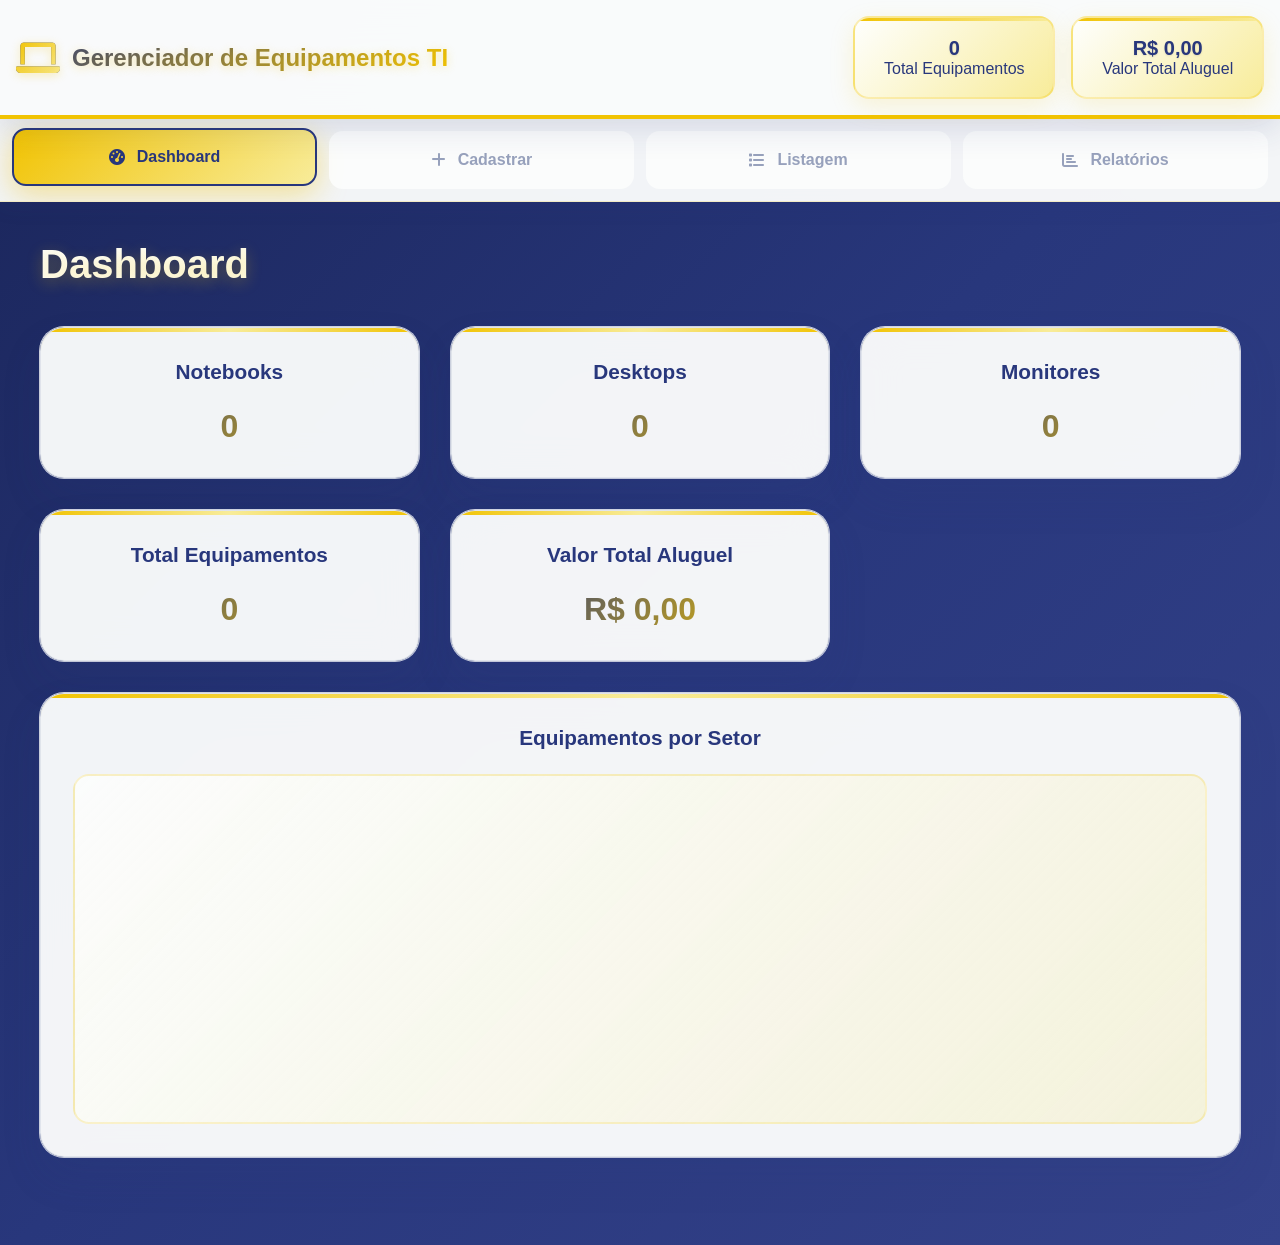
==== index.html @ 9efd0fb3 "Publicação original do projeto quase completo" ====
<!doctype html>
<html lang="pt-BR">
  <head>
    <meta charset="UTF-8" />
    <meta name="viewport" content="width=device-width, initial-scale=1.0" />
    <title>Sistema de Gerenciamento de Equipamentos TI</title>
    <link rel="stylesheet" href="./css/index.css" />
    <link
      href="https://cdnjs.cloudflare.com/ajax/libs/font-awesome/6.0.0/css/all.min.css"
      rel="stylesheet"
    />
  </head>
  <body>


<div id="app" style="display: none;">

</div>
    <div class="container">
      <!-- Header -->
      <header class="header">
        <div class="header-content">
          <h1><i class="fas fa-laptop"></i> Gerenciador de Equipamentos TI</h1>
          <div class="header-stats">
            <div class="stat-card">
              <span class="stat-number" id="totalEquipments">0</span>
              <span>Total Equipamentos</span>
            </div>
            <div class="stat-card">
              <span class="stat-number" id="totalValue">R$ 0,00</span>
              <span>Valor Total Aluguel</span>
            </div>
          </div>
        </div>
      </header>

      <!-- Navigation -->
      <nav class="nav">
        <button class="nav-btn active" data-page="dashboard">
          <i class="fas fa-tachometer-alt"></i> Dashboard
        </button>
        <button class="nav-btn" data-page="cadastro">
          <i class="fas fa-plus"></i> Cadastrar
        </button>
        <button class="nav-btn" data-page="listagem">
          <i class="fas fa-list"></i> Listagem
        </button>
        <button class="nav-btn" data-page="relatorios">
          <i class="fas fa-chart-bar"></i> Relatórios
        </button>
      </nav>

      <!-- Main Content -->
      <main class="main-content">
        <!-- Dashboard -->
        <section id="dashboard" class="page active">
          <h2>Dashboard</h2>
          <div class="dashboard-grid">
            <div class="card">
              <h3>Notebooks</h3>
              <div class="stat-large" id="dashNotebooks">0</div>
            </div>
            <div class="card">
              <h3>Desktops</h3>
              <div class="stat-large" id="dashDesktops">0</div>
            </div>
            <div class="card">
              <h3>Monitores</h3>
              <div class="stat-large" id="dashMonitors">0</div>
            </div>
            <div class="card">
              <h3>Total Equipamentos</h3>
              <div class="stat-large" id="dashTotalEquipments">0</div>
            </div>
            <div class="card">
              <h3>Valor Total Aluguel</h3>
              <div class="stat-large" id="dashTotalValue">R$ 0,00</div>
            </div>

            <div class="card full-width">
              <h3>Equipamentos por Setor</h3>
              <div id="setorChart" class="chart-container"></div>
            </div>
          </div>
        </section>

        <!-- Cadastro -->
        <section id="cadastro" class="page">
          <h2>Cadastro de Equipamento</h2>
          <form id="equipamentoForm" class="form-container">
            <div class="form-grid">
              <div class="form-group">
                <label for="tag">* Tag (ID único)</label>
                <input type="number" id="tag" required maxlength="6" />
                <span class="error-message" id="tagError"></span>
              </div>
              <div class="form-group">
                <label for="tipo">* Tipo</label>
                <select id="tipo" required>
                  <option value="" disabled selected>Selecione...</option>
                  <option value="Notebook">Notebook</option>
                  <option value="Desktop">Desktop</option>
                  <option value="Monitor">Monitor</option>
                </select>
              </div>
              <div class="form-group">
                <label for="geracao">Geração</label>
                <input type="number" id="geracao" maxlength="2" />
              </div>
              <div class="form-group">
                <label for="dataChegada">* Data de Chegada</label>
                <input type="date" id="dataChegada" required />
              </div>
              <div class="form-group">
                <label for="dataSaida">Data de Saída</label>
                <input type="date" id="dataSaida" />
              </div>
              <div class="form-group">
                <label for="modelo">Modelo</label>
                <input type="text" id="modelo" maxlength="100" />
              </div>
              <div class="form-group">
                <label for="sn">Número de Série (S/N)</label>
                <input type="text" id="sn" maxlength="50" />
              </div>
              <div class="form-group">
                <label for="setor">* Setor</label>
                <select id="setor" required>
                  <option value="" disabled selected>Selecione...</option>
                  <option value="Brava">Brava</option>
                  <option value="Comercial">Comercial</option>
                  <option value="CRF">CRF</option>
                  <option value="Davita">Davita</option>
                  <option value="Diretoria">Diretoria</option>
                  <option value="Financeiro">Financeiro</option>
                  <option value="Newe Seguros">Newe Seguros</option>
                  <option value="Planejamento">Planejamento</option>
                  <option value="RH">RH</option>
                  <option value="TI">TI</option>
                </select>
              </div>
              <div class="form-group">
                <label for="usuario">Nome do Usuário</label>
                <input type="text" id="usuario" maxlength="100" />
              </div>
              <div class="form-group">
                <label for="valorAluguel">Valor Aluguel Mensal (R$)</label>
                <input type="number" id="valorAluguel" step="0.01" min="0" />
              </div>
              <div class="form-group">
                <label class="checkbox-label">
                  <input type="checkbox" id="ativo" checked />
                  Equipamento Ativo
                </label>
              </div>
            </div>
            <div class="form-actions">
              <button type="button" class="btn btn-primary" id="openImportModal">
                <i class="fas fa-file-import"></i> Importar em Massa
              <button type="submit" class="btn btn-primary">
                <i class="fas fa-save"></i> Salvar Equipamento
              </button>
              <button type="reset" class="btn btn-secondary">
                <i class="fas fa-undo"></i> Limpar
              </button>
            </div>

</button>
            
          </form>
        </section>

        <!-- Listagem -->
        <section id="listagem" class="page">
          <h2>Listagem de Equipamentos</h2>
          <div class="filters">
            <input type="text" id="searchTag" placeholder="Buscar por Tag..." />
            <input
              type="text"
              id="searchUsuario"
              placeholder="Buscar por Usuário..."
            />
            <select id="searchSetor">
              <option value="">Todos os Setores</option>
              <option value="Brava">Brava</option>
              <option value="Comercial">Comercial</option>
              <option value="CRF">CRF</option>
              <option value="Davita">Davita</option>
              <option value="Financeiro">Financeiro</option>
              <option value="Diretoria">Diretoria</option>
              <option value="Newe Seguros">Newe Seguros</option>
              <option value="Planejamento">Planejamento</option>
              <option value="RH">RH</option>
              <option value="TI">TI</option>
            </select>

            <button class="btn btn-secondary" id="clearFilters">
              <i class="fas fa-times"></i> Limpar
            </button>
          </div>
          
          <div
            id="buscandoIndicator"
            style="display: none; font-weight: bold; color: #f1c303"
          >
            🔍 Buscando...
          </div>

          <div class="table-container">
            <table id="equipamentosTable">
              <thead>
                <tr>
                  <th data-sort="tag">Tag <i class="fas fa-sort"></i></th>
                  <th data-sort="tipo">Tipo <i class="fas fa-sort"></i></th>
                  <th data-sort="setor">Setor <i class="fas fa-sort"></i></th>
                  <th data-sort="usuario">
                    Usuário <i class="fas fa-sort"></i>
                  </th>
                  <th data-sort="modelo">Modelo <i class="fas fa-sort"></i></th>
                  <th data-sort="geracao">
                    Geração <i class="fas fa-sort"></i>
                  </th>
                  <th data-sort="ativo">Status <i class="fas fa-sort"></i></th>
                  <th data-sort="valorAluguel">
                    Valor <i class="fas fa-sort"></i>
                  </th>
                  <th>Ações</th>
                </tr>
              </thead>
              <tbody id="tableBody"></tbody>
            </table>
          </div>
        </section>

        <!-- Relatórios -->

        <section id="relatorios" class="page">
          <h2>Relatórios</h2>
          <div class="report-actions">
            <button class="btn btn-primary" id="exportCSV">
              <i class="fas fa-file-csv"></i> Exportar CSV
            </button>
            <button class="btn btn-primary" id="exportJSON">
              <i class="fas fa-file-code"></i> Exportar JSON
            </button>
            <!-- <button class="btn btn-secondary" id="printReport">
              <i class="fas fa-print"></i> Imprimir
            </button> -->
          </div>
          <div id="reportContent">
            <div class="report-grid">
              <div class="report-card">
                <h3>Total Equipamentos</h3>
                <div class="report-value" id="reportTotal">0</div>
              </div>
              <div class="report-card">
                <h3>Valor Total Aluguel</h3>
                <div class="report-value" id="reportTotalValue">R$ 0,00</div>
              </div>
              <div class="report-card">
                <h3>Por Tipo</h3>
                <div id="reportByType"></div>
              </div>
              <div class="report-card full-width">
                <h3>Por Setor</h3>
                <div id="reportBySetor"></div>
              </div>
            </div>
          </div>
        </section>
      </main>
    </div>

    <!-- Modal Histórico -->

    <div id="historicoModal" class="modal">
      <div class="modal-content">
        <div class="modal-header">
          <h3 id="modalTitle">Histórico do Equipamento</h3>
          <button class="close-modal" id="closeHistorico">
            <i class="fas fa-times"></i>
          </button>
        </div>
        <div class="modal-body">
          <div id="historicoContent"></div>
        </div>
      </div>
    </div>

    <!-- Modal Edição -->

    <div id="editModal" class="modal">
      <div class="modal-content">
        <div class="modal-header">
          <h3>Editar Equipamento</h3>
          <button class="close-modal" id="closeEdit">
            <i class="fas fa-times"></i>
          </button>
        </div>
        <div class="modal-body">
          <form id="editForm"></form>
        </div>
      </div>
    </div>

    <!-- Modal Importação -->

<div id="importModal" class="modal">
  <div class="modal-content" style="max-width: 900px;">
    <div class="modal-header">
      <h3>Importação em Massa</h3>
      <button class="close-modal" id="closeImportModal">
        <i class="fas fa-times"></i>
      </button>
    </div>

    <!-- Upload -->

    <div class="modal-body">
      <div class="import-box" id="dropZone">
        <p>Arraste um CSV ou clique para selecionar</p>
        <input type="file" id="fileInput" accept=".csv" hidden />
        <button type="button" class="btn btn-primary" id="selectFileBtn">
          Selecionar Arquivo
        </button>
      </div>

      <!-- Preview -->

      <div class="table-container" style="margin-top: 15px;">
        <table id="previewTable">
          <thead>
            <tr>
              <th>Tag</th>
              <th>Tipo</th>
              <th>Setor</th>
              <th>Usuário</th>
              <th>Modelo</th>
              <th>Geração</th>
              <th>Valor</th>
              <th>Status</th>
            </tr>
          </thead>
          <tbody></tbody>
        </table>
      </div>

      <!-- Ações -->

      <div style="margin-top: 10px; display: flex; justify-content: space-between; gap: 10px;">
        <button class="btn btn-secondary" id="clearPreview">
          Limpar
        </button>
        <button class="btn btn-primary" id="confirmImport">
          Importar
        </button>
      </div>
    </div>
  </div>
</div>

    <!-- Toast Notification -->
    <div id="toast" class="toast"></div>

    <script src="./js/index.js"></script>
  </body>
</html>
---- css/index.css ----
/* Reset e Base - CENTRAL 24 HORAS */
* {
    margin: 0;
    padding: 0;
    box-sizing: border-box;
}

body {
    font-family: 'Segoe UI', Tahoma, Geneva, Verdana, sans-serif;
    background: linear-gradient(135deg, #1a2559 0%, #28377c 50%, #34428a 100%);
    min-height: 100vh;
    color: #28377c;
}
.login-page {
  position: fixed;
  inset: 0;
  background: linear-gradient(135deg, #28377c, #1a2559);
  display: none;
  align-items: center;
  justify-content: center;
  z-index: 99999;
}

.login-logo {
  width: 120px;
  margin-bottom: 1.5rem;
  border-radius: 50%;
  box-shadow: 0 4px 15px rgba(255,255,255,0.3);
}

.login-page.active {
  display: flex;
}

.login-box {
  background: white;
  padding: 2rem;
  border-radius: 16px;
  width: 300px;
  text-align: center;
}

.login-box input {
  width: 100%;
  margin-bottom: 1rem;
  padding: 0.7rem;
}

.login-box button {
  width: 100%;
  padding: 0.7rem;
  cursor: pointer;
  background-color: #f1c303;
  border: 2px solid #f1c303;
  color: #28377c;
  font-weight: bold;
  border-radius: 8px;}

/* Gradientes da Central 24 Horas */
.gradient-primary {
    background: linear-gradient(135deg, #28377c 0%, #34428a 50%, #1a2559 100%);
}

.gradient-secondary {
    background: linear-gradient(135deg, #f1c303 0%, #f8ec9a 50%, #fedb4a 100%);
}

.gradient-light {
    background: linear-gradient(135deg, #fefffe 0%, #f8f9ff 50%, #fefffe 100%);
}

.container {
    max-width: 1400px;
    margin: 0 auto;
    min-height: 100vh;
    display: flex;
    flex-direction: column;
}

/* Header - Central 24 Horas */
.header {
    background: rgba(254, 255, 254, 0.98);
    backdrop-filter: blur(20px);
    box-shadow: 0 8px 32px rgba(40, 55, 124, 0.15);
    border-bottom: 4px solid #f1c303;
    padding: 1rem;
    position: sticky;
    top: 0;
    z-index: 100;
}

.header-content {
    max-width: 1400px;
    margin: 0 auto;
    display: flex;
    justify-content: space-between;
    align-items: center;
    flex-wrap: wrap;
    gap: 1rem;
}

.header h1 {
    background: linear-gradient(135deg, #28377c, #f1c303);
    -webkit-background-clip: text;
    -webkit-text-fill-color: transparent;
    background-clip: text;
    font-size: 1.5rem;
    font-weight: 800;
    display: flex;
    align-items: center;
    gap: 0.75rem;
    text-shadow: 0 2px 10px rgba(241, 195, 3, 0.3);
}

.header h1 i {
    background: linear-gradient(135deg, #f1c303, #f8ec9a);
    -webkit-background-clip: text;
    background-clip: text;
    -webkit-text-fill-color: transparent;
    font-size: 2.2rem;
}

.header-stats {
    display: flex;
    gap: 1rem;
    flex-wrap: wrap;
}

.stat-card {
    background: linear-gradient(135deg, #fefffe, #f8ec9a);
    color: #28377c;
    padding: 1.2rem 1.8rem;
    border-radius: 16px;
    text-align: center;
    min-width: 160px;
    border: 2px solid rgba(241, 195, 3, 0.3);
    box-shadow: 0 8px 25px rgba(241, 195, 3, 0.15);
    position: relative;
    overflow: hidden;
}

.stat-card::before {
    content: '';
    position: absolute;
    top: 0;
    left: 0;
    right: 0;
    height: 3px;
    background: linear-gradient(90deg, #f1c303, #f8ec9a);
}

.stat-number {
    font-size: 1.25rem;
    font-weight: 900;
    display: block;
    color: #28377c;
    text-shadow: 0 1px 2px rgba(0,0,0,0.1);
}

/* Navigation - Central 24 Horas */
.nav {
    display: flex;
    background: rgba(254, 255, 254, 0.95);
    backdrop-filter: blur(20px);
    box-shadow: 0 4px 20px rgba(40, 55, 124, 0.1);
    padding: 0.75rem;
    gap: 0.75rem;
    overflow-x: auto;
    scrollbar-width: thin;
    border-bottom: 1px solid rgba(241, 195, 3, 0.2);
}

.nav-btn {
    flex: 1;
    padding: 1.1rem 1.8rem;
    border: 2px solid transparent;
    background: rgba(254, 255, 254, 0.8);
    color: #97a1bc;
    cursor: pointer;
    border-radius: 14px;
    font-size: 1rem;
    font-weight: 700;
    display: flex;
    align-items: center;
    justify-content: center;
    gap: 0.75rem;
    transition: all 0.4s cubic-bezier(0.4, 0, 0.2, 1);
    white-space: nowrap;
    min-width: 140px;
    position: relative;
    overflow: hidden;
}

.nav-btn::before {
    content: '';
    position: absolute;
    top: 0;
    left: -100%;
    width: 100%;
    height: 100%;
    background: linear-gradient(90deg, transparent, rgba(241, 195, 3, 0.2), transparent);
    transition: left 0.5s;
}

.nav-btn:hover::before {
    left: 100%;
}

.nav-btn:hover {
    background: rgba(248, 236, 154, 0.9);
    color: #28377c;
    border-color: rgba(241, 195, 3, 0.5);
    transform: translateY(-2px);
    box-shadow: 0 8px 25px rgba(241, 195, 3, 0.25);
}

.nav-btn.active {
    background: linear-gradient(135deg, #f1c303, #f8ec9a);
    color: #28377c;
    border-color: #28377c;
    box-shadow: 0 8px 30px rgba(241, 195, 3, 0.4);
    transform: translateY(-3px);
}

.nav-btn.active i {
    color: #28377c !important;
}

/* Main Content */
.main-content {
    flex: 1;
    padding: 2.5rem;
    overflow-y: auto;
}

.page {
    display: none;
    animation: fadeInUp 0.6s cubic-bezier(0.4, 0, 0.2, 1);
}

.page.active {
    display: block;
}

@keyframes fadeInUp {
    from { 
        opacity: 0; 
        transform: translateY(30px); 
    }
    to { 
        opacity: 1; 
        transform: translateY(0); 
    }
}

h2 {
    background: linear-gradient(135deg, #fefffe, #f8ec9a);
    -webkit-background-clip: text;
    -webkit-text-fill-color: transparent;
    background-clip: text;
    margin-bottom: 2.5rem;
    font-size: 2.5rem;
    font-weight: 900;
    text-shadow: 0 4px 15px rgba(241, 195, 3, 0.3);
}

/* Cards - Central 24 Horas */
.card {
    background: rgba(254, 255, 254, 0.95);
    backdrop-filter: blur(20px);
    border-radius: 24px;
    padding: 2rem;
    box-shadow: 
        0 20px 40px rgba(40, 55, 124, 0.12),
        0 0 0 1px rgba(254, 255, 254, 0.8),
        inset 0 1px 0 rgba(241, 195, 3, 0.1);
    border: 1px solid rgba(151, 161, 188, 0.2);
    transition: all 0.4s cubic-bezier(0.4, 0, 0.2, 1);
    position: relative;
    overflow: hidden;
}

.card::before {
    content: '';
    position: absolute;
    top: 0;
    left: 0;
    right: 0;
    height: 4px;
    background: linear-gradient(90deg, #f1c303, #f8ec9a, #f1c303);
}

.card:hover {
    transform: translateY(-8px) scale(1.02);
    box-shadow: 
        0 30px 60px rgba(40, 55, 124, 0.2),
        0 0 0 1px rgba(241, 195, 3, 0.3);
}

.card h3 {
    color: #28377c;
    margin-bottom: 1.5rem;
    font-size: 1.3rem;
    font-weight: 800;
    text-align: center;
}

.stat-large {
    font-size: 2rem;
    font-weight: 900;
    background: linear-gradient(135deg, #28377c, #f1c303);
    -webkit-background-clip: text;
    -webkit-text-fill-color: transparent;
    background-clip: text;
    display: block;
    margin-top: 0.5rem;
    text-align: center;
}

/* Dashboard Grid */
.dashboard-grid {
    display: grid;
    grid-template-columns: repeat(auto-fit, minmax(280px, 1fr));
    gap: 2rem;
    margin-bottom: 3rem;
}

.full-width {
    grid-column: 1 / -1;
}

.chart-container {
    height: 350px;
    background: linear-gradient(135deg, rgba(254,255,254,0.8), rgba(248,236,154,0.3));
    border-radius: 16px;
    display: flex;
    flex-direction: column;
    padding: 2rem;
    border: 2px solid rgba(241, 195, 3, 0.2);
}

/* Formulário - Central 24 Horas */
.form-container {
    background: rgba(254, 255, 254, 0.97);
    backdrop-filter: blur(25px);
    border-radius: 28px;
    padding: 3rem;
    box-shadow: 
        0 30px 60px rgba(40, 55, 124, 0.15),
        0 0 0 1px rgba(254, 255, 254, 0.9),
        inset 0 1px 0 rgba(241, 195, 3, 0.2);
    border: 2px solid rgba(151, 161, 188, 0.15);
    max-width: 1100px;
    margin: 0 auto;
    position: relative;
}

.form-container::before {
    content: 'Central 24 Horas';
    position: absolute;
    top: -15px;
    left: 50%;
    transform: translateX(-50%);
    background: linear-gradient(135deg, #28377c, #f1c303);
    color: white;
    padding: 0.5rem 2rem;
    border-radius: 25px;
    font-size: 0.9rem;
    font-weight: 700;
    box-shadow: 0 4px 15px rgba(40, 55, 124, 0.3);
}

.form-grid {
    display: grid;
    grid-template-columns: repeat(auto-fit, minmax(280px, 1fr));
    gap: 2rem;
    margin-bottom: 2.5rem;
}

.form-group label {
    margin-bottom: 0.75rem;
    font-weight: 700;
    color: #28377c;
    display: flex;
    align-items: center;
    gap: 0.5rem;
}

.form-group label::before {
    content: '*';
    color: #f1c303;
    font-weight: 900;
    font-size: 1.1rem;
}

.form-group input,
.form-group select {
    padding: 1rem 1.25rem;
    border: 2px solid rgba(151, 161, 188, 0.4);
    border-radius: 16px;
    font-size: 1rem;
    background: rgba(254, 255, 254, 0.9);
    transition: all 0.3s cubic-bezier(0.4, 0, 0.2, 1);
    backdrop-filter: blur(10px);
}

.form-group input:focus,
.form-group select:focus {
    outline: none;
    border-color: #f1c303;
    box-shadow: 
        0 0 0 4px rgba(241, 195, 3, 0.15),
        0 8px 25px rgba(241, 195, 3, 0.1);
    transform: translateY(-2px);
    background: white;
}

.error {
    border-color: #ef4444 !important;
    box-shadow: 0 0 0 4px rgba(239, 68, 68, 0.15) !important;
}

.checkbox-label {
    display: flex;
    align-items: center;
    gap: 0.75rem;
    font-weight: 700;
    cursor: pointer;
    padding: 1rem;
    background: rgba(248, 236, 154, 0.2);
    border-radius: 12px;
    border: 2px solid rgba(241, 195, 3, 0.2);
    transition: all 0.3s ease;
}

.checkbox-label:hover {
    background: rgba(241, 195, 3, 0.1);
    border-color: #f1c303;
}

.form-actions {
    display: flex;
    gap: 1.5rem;
    justify-content: center;
    flex-wrap: wrap;
}

/* Filtros */
.filters {
    display: flex;
    gap: 1.5rem;
    margin-bottom: 2rem;
    flex-wrap: wrap;
    align-items: center;
    background: rgba(254, 255, 254, 0.9);
    padding: 1.5rem;
    border-radius: 20px;
    border: 2px solid rgba(151, 161, 188, 0.2);
    backdrop-filter: blur(15px);
}

.filters input,
.filters select {
    padding: 1rem 1.25rem;
    border: 2px solid rgba(151, 161, 188, 0.4);
    border-radius: 16px;
    flex: 1;
    min-width: 220px;
    background: rgba(254, 255, 254, 0.9);
}

/* Tabela - Central 24 Horas */
.table-container {
    max-height: 75vh;
    overflow-y: auto;
    border-radius: 1em;
}

#equipamentosTable {
    width: 100%;
    border-collapse: collapse;
}

#equipamentosTable thead {
    position: sticky;
    top: 0;
    background: white;
    z-index: 1;
}

table {
    width: 100%;
    border-collapse: collapse;
}

th {
    background: linear-gradient(135deg, #28377c, #34428a);
    color: #fefffe;
    padding: 1.25rem 1.5rem;
    text-align: left;
    font-weight: 800;
    cursor: pointer;
    user-select: none;
    position: sticky;
    top: 0;
    z-index: 10;
    border-bottom: 3px solid #f1c303;
}

th:hover {
    background: linear-gradient(135deg, #1a2559, #28377c);
}

td {
    padding: 1.25rem 1.5rem;
    border-bottom: 1px solid rgba(151, 161, 188, 0.2);
    background: rgba(254, 255, 254, 0.8);
}

.status-ativo {
    color: #10b981;
    font-weight: 800;
    padding: 0.25rem 0.75rem;
    background: rgba(16, 185, 129, 0.15);
    border-radius: 20px;
    font-size: 0.9rem;
}

.status-inativo {
    color: #ef4444;
    font-weight: 800;
    padding: 0.25rem 0.75rem;
    background: rgba(239, 68, 68, 0.15);
    border-radius: 20px;
    font-size: 0.9rem;
}

.valor {
    font-weight: 900;
    color: #28377c;
    font-size: 1.1rem;
}

/* Botões de Ação */
.action-btn {
    padding: 0.75rem;
    border: none;
    border-radius: 12px;
    cursor: pointer;
    font-size: 1.2rem;
    margin: 0 0.5rem;
    transition: all 0.3s cubic-bezier(0.4, 0, 0.2, 1);
    width: 45px;
    height: 45px;
    display: flex;
    align-items: center;
    justify-content: center;
    box-shadow: 0 4px 15px rgba(0,0,0,0.1);
}

.btn-edit {
    background: linear-gradient(135deg, #10b981, #059669);
    color: white;
}

.btn-edit:hover {
    transform: translateY(-3px) scale(1.1);
        box-shadow: 0 8px 25px rgba(16, 185, 129, 0.4);
}

.btn-delete {
    background: linear-gradient(135deg, #ef4444, #dc2626);
    color: white;
}

.btn-delete:hover {
    transform: translateY(-3px) scale(1.1);
    box-shadow: 0 8px 25px rgba(239, 68, 68, 0.4);
}

.btn-historico {
    background: linear-gradient(135deg, #f59e0b, #d97706);
    color: white;
}

.btn-historico:hover {
    transform: translateY(-3px) scale(1.1);
    box-shadow: 0 8px 25px rgba(245, 158, 11, 0.4);
}

/* Botões Principais - Central 24 Horas */
.btn {
    padding: 1.1rem 2.2rem;
    border: none;
    border-radius: 20px;
    font-size: 1.1rem;
    font-weight: 800;
    cursor: pointer;
    display: inline-flex;
    align-items: center;
    gap: 0.75rem;
    transition: all 0.4s cubic-bezier(0.4, 0, 0.2, 1);
    text-decoration: none;
    position: relative;
    overflow: hidden;
    text-transform: uppercase;
    letter-spacing: 0.5px;
}

.btn::before {
    content: '';
    position: absolute;
    top: 0;
    left: -100%;
    width: 100%;
    height: 100%;
    background: linear-gradient(90deg, transparent, rgba(255,255,255,0.3), transparent);
    transition: left 0.6s;
}

.btn:hover::before {
    left: 100%;
}

.btn-primary {
    background: linear-gradient(135deg, #28377c, #34428a, #1a2559);
    color: #fefffe;
    box-shadow: 0 10px 30px rgba(40, 55, 124, 0.4);
    border: 2px solid rgba(241, 195, 3, 0.3);
}

.btn-primary:hover {
    transform: translateY(-5px) scale(1.05);
    box-shadow: 0 20px 40px rgba(40, 55, 124, 0.5);
    border-color: #f1c303;
}

.btn-secondary {
    background: linear-gradient(135deg, #fefffe, #f8ec9a);
    color: #28377c;
    border: 2px solid rgba(151, 161, 188, 0.4);
    box-shadow: 0 8px 25px rgba(248, 236, 154, 0.3);
}

.btn-secondary:hover {
    transform: translateY(-3px);
    box-shadow: 0 15px 35px rgba(241, 195, 3, 0.4);
    border-color: #f1c303;
}

/* Relatórios */
.report-actions {
    display: flex;
    gap: 1.5rem;
    margin-bottom: 2.5rem;
    flex-wrap: wrap;
    justify-content: center;
}

.report-grid {
    display: grid;
    grid-template-columns: repeat(auto-fit, minmax(320px, 1fr));
    gap: 2rem;
}

.report-card {
    background: rgba(254, 255, 254, 0.95);
    backdrop-filter: blur(20px);
    border-radius: 24px;
    padding: 2.5rem;
    box-shadow: 
        0 20px 40px rgba(40, 55, 124, 0.12),
        0 0 0 1px rgba(254, 255, 254, 0.8);
    border: 2px solid rgba(151, 161, 188, 0.2);
}

.report-card h3 {
    color: #28377c;
    margin-bottom: 1.5rem;
    font-size: 1.4rem;
    font-weight: 900;
}

.report-value {
    font-size: 3.8rem;
    font-weight: 900;
    background: linear-gradient(135deg, #28377c, #f1c303);
    -webkit-background-clip: text;
    -webkit-text-fill-color: transparent;
    background-clip: text;
}

.report-list {
    margin-top: 1.5rem;
}

.report-item {
    display: flex;
    justify-content: space-between;
    align-items: center;
    padding: 1rem 1.5rem;
    background: rgba(248, 236, 154, 0.3);
    border-radius: 16px;
    margin-bottom: 1rem;
    border-left: 4px solid #f1c303;
    transition: all 0.3s ease;
}

.report-item:hover {
    transform: translateX(5px);
    box-shadow: 0 8px 25px rgba(241, 195, 3, 0.2);
}

/* Modal - Central 24 Horas */
.modal {
    display: none;
    position: fixed;
    top: 0;
    left: 0;
    width: 100%;
    height: 100%;
    background: rgba(26, 37, 89, 0.85);
    backdrop-filter: blur(15px);
    z-index: 1000;
    align-items: center;
    justify-content: center;
    animation: fadeInModal 0.4s cubic-bezier(0.4, 0, 0.2, 1);
}

.modal.active {
    display: flex;
}

.modal-content {
    background: linear-gradient(135deg, rgba(254,255,254,0.98), rgba(248,236,154,0.1));
    backdrop-filter: blur(30px);
    border-radius: 28px;
    max-width: 95%;
    max-height: 95%;
    overflow-y: auto;
    box-shadow: 
        0 40px 80px rgba(40, 55, 124, 0.3),
        0 0 0 1px rgba(254, 255, 254, 0.9),
        inset 0 1px 0 rgba(241, 195, 3, 0.2);
    border: 2px solid rgba(151, 161, 188, 0.2);
    animation: slideInScale 0.5s cubic-bezier(0.4, 0, 0.2, 1);
}

.modal-header {
    display: flex;
    justify-content: space-between;
    align-items: center;
    padding: 2rem 2.5rem;
    border-bottom: 1px solid rgba(151, 161, 188, 0.2);
    background: linear-gradient(135deg, rgba(40,55,124,0.05), rgba(52,66,138,0.05));
}

.modal-header h3 {
    background: linear-gradient(135deg, #28377c, #f1c303);
    -webkit-background-clip: text;
    -webkit-text-fill-color: transparent;
    background-clip: text;
    font-size: 1.8rem;
    font-weight: 900;
}

.close-modal {
    background: rgba(151, 161, 188, 0.2);
    border: 2px solid rgba(151, 161, 188, 0.3);
    color: #97a1bc;
    font-size: 1.6rem;
    cursor: pointer;
    padding: 0.75rem;
    border-radius: 16px;
    transition: all 0.3s ease;
    width: 50px;
    height: 50px;
    display: flex;
    align-items: center;
    justify-content: center;
}

.close-modal:hover {
    background: #ef4444;
    border-color: #ef4444;
    color: white;
    transform: rotate(90deg) scale(1.1);
}

.modal-body {
    padding: 2.5rem;
}

/* Gráficos */
.setor-bar {
    display: flex;
    align-items: center;
    gap: 1.25rem;
    margin: 1rem 0;
    font-size: 1rem;
    font-weight: 600;
    color: #28377c;
}

.bar {
    height: 12px;
    background: linear-gradient(90deg, #f1c303, #f8ec9a, #fedb4a);
    border-radius: 8px;
    transition: all 0.8s cubic-bezier(0.4, 0, 0.2, 1);
    box-shadow: 0 4px 12px rgba(241, 195, 3, 0.4);
}

.historico-item {
    border: 2px solid rgba(151, 161, 188, 0.3);
    border-radius: 20px;
    padding: 1.5rem;
    margin-bottom: 1.5rem;
    background: linear-gradient(135deg, rgba(254,255,254,0.9), rgba(248,236,154,0.2));
    box-shadow: 0 8px 25px rgba(40, 55, 124, 0.1);
    transition: all 0.3s ease;
}

.historico-item:hover {
    transform: translateY(-3px);
    box-shadow: 0 15px 35px rgba(40, 55, 124, 0.15);
}

.historico-header {
    display: flex;
    justify-content: space-between;
    align-items: center;
    margin-bottom: 1rem;
    padding-bottom: 1rem;
    border-bottom: 2px solid rgba(241, 195, 3, 0.3);
}

.historico-header strong {
    color: #28377c;
    font-weight: 900;
}

.historico-detalhes {
    font-size: 0.95rem;
    color: #97a1bc;
    padding-left: 1.5rem;
    line-height: 1.6;
}

/* Toast - Central 24 Horas */
.toast {
    position: fixed;
    top: 30px;
    right: 30px;
    background: linear-gradient(135deg, #f1c303, #f8ec9a);
    color: #28377c;
    padding: 1.25rem 2rem;
    border-radius: 20px;
    box-shadow: 0 15px 40px rgba(241, 195, 3, 0.5);
    transform: translateX(450px);
    transition: transform 0.4s cubic-bezier(0.4, 0, 0.2, 1);
    z-index: 3000;
    max-width: 400px;
    font-weight: 700;
    border: 2px solid rgba(40, 55, 124, 0.2);
}

.toast.show {
    transform: translateX(0);
}

.toast.error {
    background: linear-gradient(135deg, #ef4444, #f87171);
    color: white;
    box-shadow: 0 15px 40px rgba(239, 68, 68, 0.5);
}

/* Responsividade */
@media (max-width: 1024px) {
    .dashboard-grid {
        grid-template-columns: repeat(auto-fit, minmax(250px, 1fr));
    }
}

@media (max-width: 768px) {
    .header-content {
        flex-direction: column;
        text-align: center;
        gap: 1.5rem;
    }
    
    .header h1 {
        font-size: 1.7rem;
    }
    
    .nav {
        flex-direction: column;
    }
    
    .nav-btn {
        justify-content: center;
        min-width: auto;
        padding: 1.25rem;
    }
    
    .form-grid {
        grid-template-columns: 1fr;
        gap: 1.5rem;
    }
    
    .filters {
        flex-direction: column;
        align-items: stretch;
    }
    
    .filters input,
    .filters select {
        min-width: auto;
    }
    
    .form-actions,
    .report-actions {
        flex-direction: column;
        width: 100%;
    }
    
    .dashboard-grid {
        grid-template-columns: 1fr;
        gap: 1.5rem;
    }
    
    table {
        font-size: 0.95rem;
    }
    
    th,
    td {
        padding: 1rem 0.75rem;
    }
    
    .action-btn {
        width: 40px;
        height: 40px;
        font-size: 1.1rem;
        margin: 0 0.25rem;
    }
}

@media (max-width: 480px) {
    .main-content {
        padding: 1.5rem 1rem;
    }
    
    h2 {
        font-size: 2rem;
        text-align: center;
    }
    
    .table-container {
        max-height: 65vh;
        border-radius: 16px;
    }
    
    .card {
        padding: 1.5rem;
    }
    
    .stat-large {
        font-size: 2.8rem;
    }
}

/* Scrollbar customizada */
::-webkit-scrollbar {
    width: 8px;
}

::-webkit-scrollbar-track {
    background: rgba(151, 161, 188, 0.2);
    border-radius: 10px;
}

::-webkit-scrollbar-thumb {
    background: linear-gradient(135deg, #f1c303, #f8ec9a);
    border-radius: 10px;
}

::-webkit-scrollbar-thumb:hover {
    background: linear-gradient(135deg, #28377c, #f1c303);
}

input[type=number]::-webkit-inner-spin-button,
input[type=number]::-webkit-outer-spin-button {
  -webkit-appearance: none;
  margin: 0;
}

#buscandoIndicator {
    position: absolute;
    right: 20px;
    top: 10px;
    animation: pulse 1s infinite;
}

@keyframes pulse {
    0% { opacity: 0.5; }
    50% { opacity: 1; }
    100% { opacity: 0.5; }
}

.import-box {
  border: 2px dashed #cbd5e1;
  padding: 20px;
  width: 100%;
  text-align: center;
  border-radius: 8px;
  cursor: pointer;
}

.import-box:hover {
  background: #f1f5f9;
}
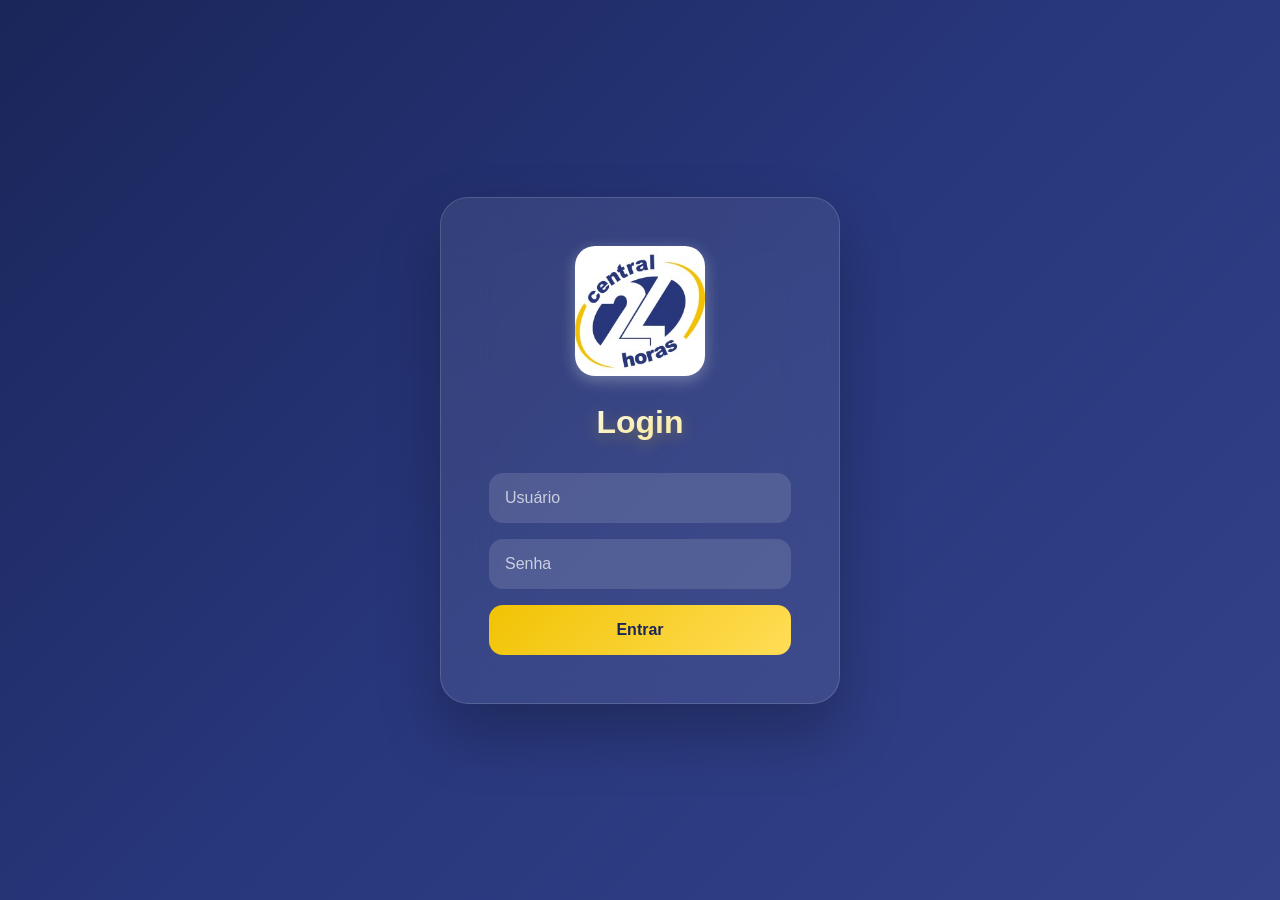
==== commit cd151637: "projeto finalizado" ====
--- a/index.html
+++ b/index.html
@@ -12,25 +12,46 @@
   </head>
   <body>
 
+    <div id="loginPage" class="login-page active">
+  <div class="login-box">
+    <img src="./img/central_24_horas_logo.jpg"
+         alt="Logo da central 24 horas"
+         class="login-logo" />
+
+    <h2>Login</h2>
+
+    <form id="loginForm">
+      <input type="text"
+             id="loginUser"
+             placeholder="Usuário"
+             required />
+
+      <input type="password"
+             id="loginPass"
+             placeholder="Senha"
+             required />
+
+      <button type="submit">Entrar</button>
+    </form>
+
+    <p id="loginError" class="error-message"></p>
+  </div>
+</div>
 
 <div id="app" style="display: none;">
 
-</div>
     <div class="container">
       <!-- Header -->
       <header class="header">
         <div class="header-content">
-          <h1><i class="fas fa-laptop"></i> Gerenciador de Equipamentos TI</h1>
-          <div class="header-stats">
-            <div class="stat-card">
-              <span class="stat-number" id="totalEquipments">0</span>
-              <span>Total Equipamentos</span>
-            </div>
-            <div class="stat-card">
-              <span class="stat-number" id="totalValue">R$ 0,00</span>
-              <span>Valor Total Aluguel</span>
-            </div>
-          </div>
+          <h1><img src="./img/central_24_horas_logo.jpg"
+         alt="Logo da central 24 horas"
+         class="header-logo" /> Gerenciador de Equipamentos TI</h1>
+         
+          <button id="sairButton" class="btn-sair">
+  <i class="fas fa-sign-out-alt"></i>
+  Sair
+</button>
         </div>
       </header>
 
@@ -110,18 +131,15 @@
               <div class="form-group">
                 <label for="dataChegada">* Data de Chegada</label>
                 <input type="date" id="dataChegada" required />
-              </div>
-              <div class="form-group">
-                <label for="dataSaida">Data de Saída</label>
-                <input type="date" id="dataSaida" />
-              </div>
+              </div>              
               <div class="form-group">
                 <label for="modelo">Modelo</label>
                 <input type="text" id="modelo" maxlength="100" />
               </div>
-              <div class="form-group">
-                <label for="sn">Número de Série (S/N)</label>
-                <input type="text" id="sn" maxlength="50" />
+
+              <div class="form-group">
+                <label for="usuario">Nome do Usuário</label>
+                <input type="text" id="usuario" maxlength="100" />
               </div>
               <div class="form-group">
                 <label for="setor">* Setor</label>
@@ -140,12 +158,8 @@
                 </select>
               </div>
               <div class="form-group">
-                <label for="usuario">Nome do Usuário</label>
-                <input type="text" id="usuario" maxlength="100" />
-              </div>
-              <div class="form-group">
                 <label for="valorAluguel">Valor Aluguel Mensal (R$)</label>
-                <input type="number" id="valorAluguel" step="0.01" min="0" />
+                <input type="number" id="valorAluguel" step="0.01" min="0" placeholder="Ex.: 100"/>
               </div>
               <div class="form-group">
                 <label class="checkbox-label">
@@ -157,6 +171,7 @@
             <div class="form-actions">
               <button type="button" class="btn btn-primary" id="openImportModal">
                 <i class="fas fa-file-import"></i> Importar em Massa
+              </button>  
               <button type="submit" class="btn btn-primary">
                 <i class="fas fa-save"></i> Salvar Equipamento
               </button>
@@ -216,6 +231,7 @@
                   <th data-sort="usuario">
                     Usuário <i class="fas fa-sort"></i>
                   </th>
+                  <th data-sort="dataChegada">Entrega <i class="fas fa-sort"></i></th>
                   <th data-sort="modelo">Modelo <i class="fas fa-sort"></i></th>
                   <th data-sort="geracao">
                     Geração <i class="fas fa-sort"></i>
@@ -243,9 +259,6 @@
             <button class="btn btn-primary" id="exportJSON">
               <i class="fas fa-file-code"></i> Exportar JSON
             </button>
-            <!-- <button class="btn btn-secondary" id="printReport">
-              <i class="fas fa-print"></i> Imprimir
-            </button> -->
           </div>
           <div id="reportContent">
             <div class="report-grid">
@@ -335,6 +348,7 @@
               <th>Tipo</th>
               <th>Setor</th>
               <th>Usuário</th>
+              <th>Entrega</th>
               <th>Modelo</th>
               <th>Geração</th>
               <th>Valor</th>
@@ -362,6 +376,9 @@
     <!-- Toast Notification -->
     <div id="toast" class="toast"></div>
 
-    <script src="./js/index.js"></script>
+</div>
+</div>
+
+<script src="./js/index.js"></script>
   </body>
 </html>
--- a/css/index.css
+++ b/css/index.css
@@ -317,6 +317,165 @@
     text-align: center;
 }
 
+.btn-sair {
+    display: flex;
+    align-items: center;
+    gap: 0.6rem;
+
+    padding: 0.9rem 1.4rem;
+
+    background: linear-gradient(
+        135deg,
+        rgba(239, 68, 68, 0.95),
+        rgba(185, 28, 28, 0.95)
+    );
+
+    border: 2px solid rgba(255,255,255,0.15);
+
+    border-radius: 16px;
+
+    color: white;
+    font-size: 0.95rem;
+    font-weight: 700;
+
+    cursor: pointer;
+
+    transition: all 0.3s ease;
+
+    box-shadow:
+        0 12px 24px rgba(239, 68, 68, 0.25),
+        inset 0 1px 0 rgba(255,255,255,0.15);
+
+    backdrop-filter: blur(10px);
+}
+
+.btn-sair:hover {
+    transform: translateY(-2px) scale(1.03);
+
+    box-shadow:
+        0 18px 35px rgba(239, 68, 68, 0.35),
+        inset 0 1px 0 rgba(255,255,255,0.2);
+
+    background: linear-gradient(
+        135deg,
+        rgba(220, 38, 38, 1),
+        rgba(127, 29, 29, 1)
+    );
+}
+
+.btn-sair:active {
+    transform: scale(0.97);
+}
+
+.btn-sair i {
+    font-size: 1rem;
+}
+
+.login-page {
+    position: fixed;
+    inset: 0;
+
+    display: flex;
+    align-items: center;
+    justify-content: center;
+
+    background:
+        linear-gradient(
+            135deg,
+            #1a2559,
+            #28377c,
+            #34428a
+        );
+
+    overflow: hidden;
+    z-index: 9999;
+}
+
+.login-box {
+    width: 400px;
+
+    padding: 3rem;
+
+    border-radius: 28px;
+
+    background: rgba(255,255,255,0.08);
+
+    backdrop-filter: blur(25px);
+
+    border: 1px solid rgba(255,255,255,0.15);
+
+    box-shadow:
+        0 30px 60px rgba(0,0,0,0.25);
+
+    text-align: center;
+}
+
+.login-logo {
+    width: 130px;
+    margin-bottom: 1.5rem;
+    border-radius: 20px;
+}
+
+.login-box h2 {
+    color: white;
+    margin-bottom: 2rem;
+    font-size: 2rem;
+}
+
+.login-box input {
+    width: 100%;
+
+    padding: 1rem;
+
+    margin-bottom: 1rem;
+
+    border: none;
+    border-radius: 14px;
+
+    background: rgba(255,255,255,0.12);
+
+    color: white;
+
+    font-size: 1rem;
+}
+
+.login-box input::placeholder {
+    color: rgba(255,255,255,0.7);
+}
+
+.login-box button {
+    width: 100%;
+
+    padding: 1rem;
+
+    border: none;
+    border-radius: 14px;
+
+    background: linear-gradient(
+        135deg,
+        #f1c303,
+        #ffdd57
+    );
+
+    color: #1a2559;
+
+    font-size: 1rem;
+    font-weight: 800;
+
+    cursor: pointer;
+
+    transition: 0.3s;
+}
+
+.login-box button:hover {
+    transform: translateY(-2px);
+    box-shadow: 0 15px 30px rgba(241,195,3,0.35);
+}
+
+.header-logo{
+    width: 5rem;
+}
+
 /* Dashboard Grid */
 .dashboard-grid {
     display: grid;
@@ -331,6 +490,8 @@
 
 .chart-container {
     height: 350px;
+    overflow-y: auto;
+    overflow-x: hidden;
     background: linear-gradient(135deg, rgba(254,255,254,0.8), rgba(248,236,154,0.3));
     border-radius: 16px;
     display: flex;
@@ -841,7 +1002,7 @@
 
 .historico-detalhes {
     font-size: 0.95rem;
-    color: #97a1bc;
+    color: #524d7c;
     padding-left: 1.5rem;
     line-height: 1.6;
 }
@@ -1018,4 +1179,104 @@
 
 .import-box:hover {
   background: #f1f5f9;
+}
+
+.historico-item {
+
+    background: rgba(255,255,255,0.75);
+
+    border: 1px solid rgba(151,161,188,0.18);
+
+    border-radius: 18px;
+
+    padding: 1.2rem;
+
+    margin-bottom: 1rem;
+
+    backdrop-filter: blur(12px);
+
+    box-shadow:
+        0 10px 25px rgba(0,0,0,0.08);
+}
+
+.historico-header {
+
+    display: flex;
+
+    justify-content: space-between;
+
+    align-items: center;
+
+    margin-bottom: 1rem;
+}
+
+.historico-header strong {
+
+    color: #1a2559;
+
+    font-size: 0.95rem;
+}
+
+.historico-badge {
+
+    padding: 0.4rem 0.8rem;
+
+    border-radius: 999px;
+
+    font-size: 0.75rem;
+
+    font-weight: 700;
+
+    color: white;
+}
+
+.badge-entrada {
+    background: #10b981;
+}
+
+.badge-saída {
+    background: #ef4444;
+}
+
+.badge-editado {
+    background: #f59e0b;
+}
+
+.historico-detalhes {
+
+    display: flex;
+
+    flex-direction: column;
+
+    gap: 0.7rem;
+}
+
+.historico-linha {
+
+    display: flex;
+
+    justify-content: space-between;
+
+    gap: 1rem;
+
+    padding-bottom: 0.4rem;
+
+    border-bottom: 1px solid rgba(151,161,188,0.12);
+
+    color: #34428a;
+
+    font-size: 0.92rem;
+}
+
+.historico-edicao {
+
+    margin-top: 0.8rem;
+
+    padding: 1rem;
+
+    border-radius: 14px;
+
+    background: rgba(40,55,124,0.04);
+
+    border: 1px solid rgba(40,55,124,0.08);
 }
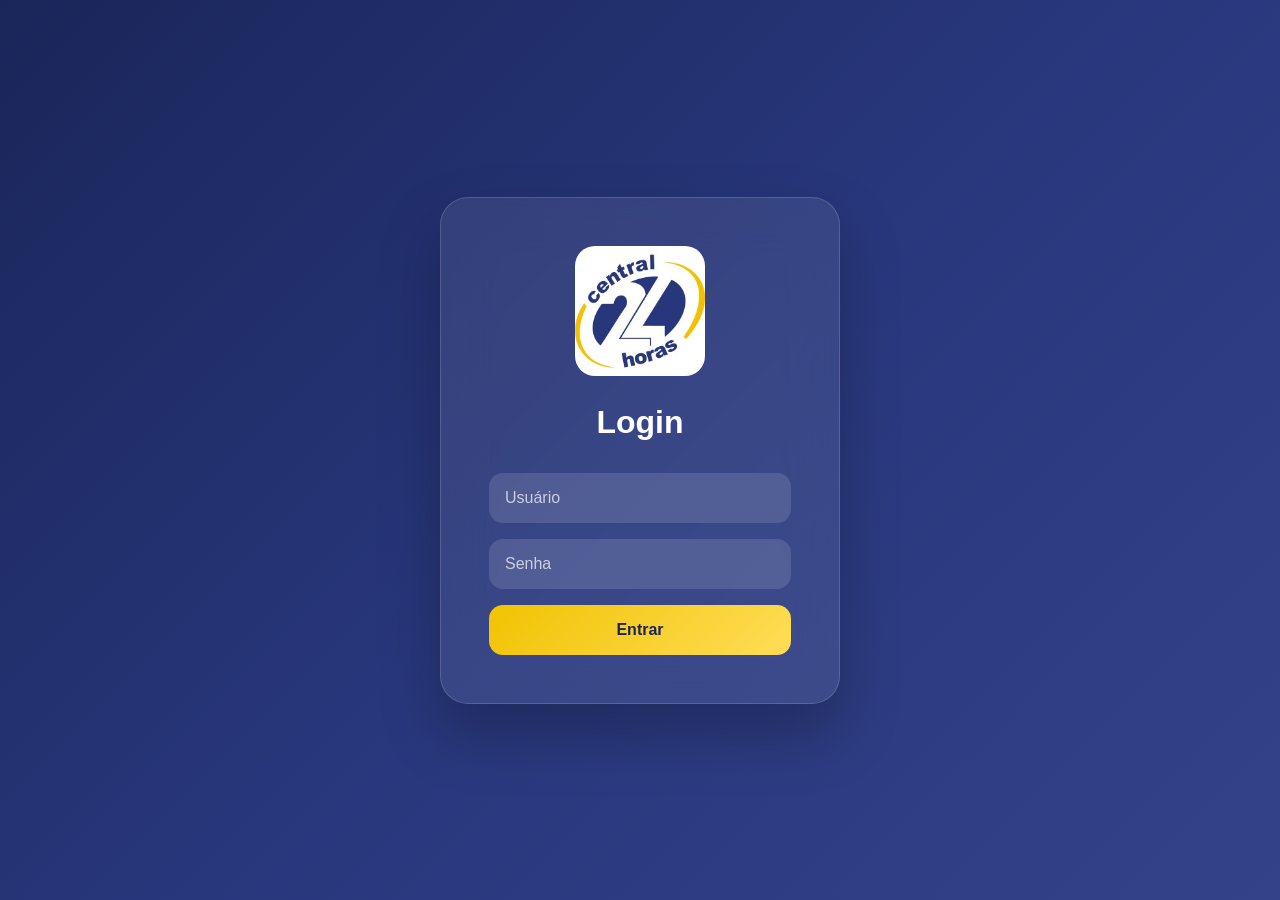
==== commit a94e3293: "refactor: refatorei o html separando em 2 arquivos diferentes para facilitar a leitura" ====
--- a/index.html
+++ b/index.html
@@ -3,382 +3,35 @@
   <head>
     <meta charset="UTF-8" />
     <meta name="viewport" content="width=device-width, initial-scale=1.0" />
-    <title>Sistema de Gerenciamento de Equipamentos TI</title>
-    <link rel="stylesheet" href="./css/index.css" />
+    <title>Login - Sistema de Equipamentos TI</title>
+    <link rel="stylesheet" href="./css/global.css" />
+    <link rel="stylesheet" href="./css/login.css" />
     <link
       href="https://cdnjs.cloudflare.com/ajax/libs/font-awesome/6.0.0/css/all.min.css"
       rel="stylesheet"
     />
+    <link rel="icon" type="image/png" href="./img/central_24_horas_logo.jpg" />
   </head>
   <body>
+    <div id="loginPage" class="login-page active">
+      <div class="login-box">
+        <img
+          src="./img/central_24_horas_logo.jpg"
+          alt="Logo da central 24 horas"
+          class="login-logo"
+        />
 
-    <div id="loginPage" class="login-page active">
-  <div class="login-box">
-    <img src="./img/central_24_horas_logo.jpg"
-         alt="Logo da central 24 horas"
-         class="login-logo" />
+        <h2>Login</h2>
 
-    <h2>Login</h2>
+        <form id="loginForm">
+          <input type="text" id="loginUser" placeholder="Usuário" required />
+          <input type="password" id="loginPass" placeholder="Senha" required />
+          <button type="submit">Entrar</button>
+        </form>
 
-    <form id="loginForm">
-      <input type="text"
-             id="loginUser"
-             placeholder="Usuário"
-             required />
-
-      <input type="password"
-             id="loginPass"
-             placeholder="Senha"
-             required />
-
-      <button type="submit">Entrar</button>
-    </form>
-
-    <p id="loginError" class="error-message"></p>
-  </div>
-</div>
-
-<div id="app" style="display: none;">
-
-    <div class="container">
-      <!-- Header -->
-      <header class="header">
-        <div class="header-content">
-          <h1><img src="./img/central_24_horas_logo.jpg"
-         alt="Logo da central 24 horas"
-         class="header-logo" /> Gerenciador de Equipamentos TI</h1>
-         
-          <button id="sairButton" class="btn-sair">
-  <i class="fas fa-sign-out-alt"></i>
-  Sair
-</button>
-        </div>
-      </header>
-
-      <!-- Navigation -->
-      <nav class="nav">
-        <button class="nav-btn active" data-page="dashboard">
-          <i class="fas fa-tachometer-alt"></i> Dashboard
-        </button>
-        <button class="nav-btn" data-page="cadastro">
-          <i class="fas fa-plus"></i> Cadastrar
-        </button>
-        <button class="nav-btn" data-page="listagem">
-          <i class="fas fa-list"></i> Listagem
-        </button>
-        <button class="nav-btn" data-page="relatorios">
-          <i class="fas fa-chart-bar"></i> Relatórios
-        </button>
-      </nav>
-
-      <!-- Main Content -->
-      <main class="main-content">
-        <!-- Dashboard -->
-        <section id="dashboard" class="page active">
-          <h2>Dashboard</h2>
-          <div class="dashboard-grid">
-            <div class="card">
-              <h3>Notebooks</h3>
-              <div class="stat-large" id="dashNotebooks">0</div>
-            </div>
-            <div class="card">
-              <h3>Desktops</h3>
-              <div class="stat-large" id="dashDesktops">0</div>
-            </div>
-            <div class="card">
-              <h3>Monitores</h3>
-              <div class="stat-large" id="dashMonitors">0</div>
-            </div>
-            <div class="card">
-              <h3>Total Equipamentos</h3>
-              <div class="stat-large" id="dashTotalEquipments">0</div>
-            </div>
-            <div class="card">
-              <h3>Valor Total Aluguel</h3>
-              <div class="stat-large" id="dashTotalValue">R$ 0,00</div>
-            </div>
-
-            <div class="card full-width">
-              <h3>Equipamentos por Setor</h3>
-              <div id="setorChart" class="chart-container"></div>
-            </div>
-          </div>
-        </section>
-
-        <!-- Cadastro -->
-        <section id="cadastro" class="page">
-          <h2>Cadastro de Equipamento</h2>
-          <form id="equipamentoForm" class="form-container">
-            <div class="form-grid">
-              <div class="form-group">
-                <label for="tag">* Tag (ID único)</label>
-                <input type="number" id="tag" required maxlength="6" />
-                <span class="error-message" id="tagError"></span>
-              </div>
-              <div class="form-group">
-                <label for="tipo">* Tipo</label>
-                <select id="tipo" required>
-                  <option value="" disabled selected>Selecione...</option>
-                  <option value="Notebook">Notebook</option>
-                  <option value="Desktop">Desktop</option>
-                  <option value="Monitor">Monitor</option>
-                </select>
-              </div>
-              <div class="form-group">
-                <label for="geracao">Geração</label>
-                <input type="number" id="geracao" maxlength="2" />
-              </div>
-              <div class="form-group">
-                <label for="dataChegada">* Data de Chegada</label>
-                <input type="date" id="dataChegada" required />
-              </div>              
-              <div class="form-group">
-                <label for="modelo">Modelo</label>
-                <input type="text" id="modelo" maxlength="100" />
-              </div>
-
-              <div class="form-group">
-                <label for="usuario">Nome do Usuário</label>
-                <input type="text" id="usuario" maxlength="100" />
-              </div>
-              <div class="form-group">
-                <label for="setor">* Setor</label>
-                <select id="setor" required>
-                  <option value="" disabled selected>Selecione...</option>
-                  <option value="Brava">Brava</option>
-                  <option value="Comercial">Comercial</option>
-                  <option value="CRF">CRF</option>
-                  <option value="Davita">Davita</option>
-                  <option value="Diretoria">Diretoria</option>
-                  <option value="Financeiro">Financeiro</option>
-                  <option value="Newe Seguros">Newe Seguros</option>
-                  <option value="Planejamento">Planejamento</option>
-                  <option value="RH">RH</option>
-                  <option value="TI">TI</option>
-                </select>
-              </div>
-              <div class="form-group">
-                <label for="valorAluguel">Valor Aluguel Mensal (R$)</label>
-                <input type="number" id="valorAluguel" step="0.01" min="0" placeholder="Ex.: 100"/>
-              </div>
-              <div class="form-group">
-                <label class="checkbox-label">
-                  <input type="checkbox" id="ativo" checked />
-                  Equipamento Ativo
-                </label>
-              </div>
-            </div>
-            <div class="form-actions">
-              <button type="button" class="btn btn-primary" id="openImportModal">
-                <i class="fas fa-file-import"></i> Importar em Massa
-              </button>  
-              <button type="submit" class="btn btn-primary">
-                <i class="fas fa-save"></i> Salvar Equipamento
-              </button>
-              <button type="reset" class="btn btn-secondary">
-                <i class="fas fa-undo"></i> Limpar
-              </button>
-            </div>
-
-</button>
-            
-          </form>
-        </section>
-
-        <!-- Listagem -->
-        <section id="listagem" class="page">
-          <h2>Listagem de Equipamentos</h2>
-          <div class="filters">
-            <input type="text" id="searchTag" placeholder="Buscar por Tag..." />
-            <input
-              type="text"
-              id="searchUsuario"
-              placeholder="Buscar por Usuário..."
-            />
-            <select id="searchSetor">
-              <option value="">Todos os Setores</option>
-              <option value="Brava">Brava</option>
-              <option value="Comercial">Comercial</option>
-              <option value="CRF">CRF</option>
-              <option value="Davita">Davita</option>
-              <option value="Financeiro">Financeiro</option>
-              <option value="Diretoria">Diretoria</option>
-              <option value="Newe Seguros">Newe Seguros</option>
-              <option value="Planejamento">Planejamento</option>
-              <option value="RH">RH</option>
-              <option value="TI">TI</option>
-            </select>
-
-            <button class="btn btn-secondary" id="clearFilters">
-              <i class="fas fa-times"></i> Limpar
-            </button>
-          </div>
-          
-          <div
-            id="buscandoIndicator"
-            style="display: none; font-weight: bold; color: #f1c303"
-          >
-            🔍 Buscando...
-          </div>
-
-          <div class="table-container">
-            <table id="equipamentosTable">
-              <thead>
-                <tr>
-                  <th data-sort="tag">Tag <i class="fas fa-sort"></i></th>
-                  <th data-sort="tipo">Tipo <i class="fas fa-sort"></i></th>
-                  <th data-sort="setor">Setor <i class="fas fa-sort"></i></th>
-                  <th data-sort="usuario">
-                    Usuário <i class="fas fa-sort"></i>
-                  </th>
-                  <th data-sort="dataChegada">Entrega <i class="fas fa-sort"></i></th>
-                  <th data-sort="modelo">Modelo <i class="fas fa-sort"></i></th>
-                  <th data-sort="geracao">
-                    Geração <i class="fas fa-sort"></i>
-                  </th>
-                  <th data-sort="ativo">Status <i class="fas fa-sort"></i></th>
-                  <th data-sort="valorAluguel">
-                    Valor <i class="fas fa-sort"></i>
-                  </th>
-                  <th>Ações</th>
-                </tr>
-              </thead>
-              <tbody id="tableBody"></tbody>
-            </table>
-          </div>
-        </section>
-
-        <!-- Relatórios -->
-
-        <section id="relatorios" class="page">
-          <h2>Relatórios</h2>
-          <div class="report-actions">
-            <button class="btn btn-primary" id="exportCSV">
-              <i class="fas fa-file-csv"></i> Exportar CSV
-            </button>
-            <button class="btn btn-primary" id="exportJSON">
-              <i class="fas fa-file-code"></i> Exportar JSON
-            </button>
-          </div>
-          <div id="reportContent">
-            <div class="report-grid">
-              <div class="report-card">
-                <h3>Total Equipamentos</h3>
-                <div class="report-value" id="reportTotal">0</div>
-              </div>
-              <div class="report-card">
-                <h3>Valor Total Aluguel</h3>
-                <div class="report-value" id="reportTotalValue">R$ 0,00</div>
-              </div>
-              <div class="report-card">
-                <h3>Por Tipo</h3>
-                <div id="reportByType"></div>
-              </div>
-              <div class="report-card full-width">
-                <h3>Por Setor</h3>
-                <div id="reportBySetor"></div>
-              </div>
-            </div>
-          </div>
-        </section>
-      </main>
-    </div>
-
-    <!-- Modal Histórico -->
-
-    <div id="historicoModal" class="modal">
-      <div class="modal-content">
-        <div class="modal-header">
-          <h3 id="modalTitle">Histórico do Equipamento</h3>
-          <button class="close-modal" id="closeHistorico">
-            <i class="fas fa-times"></i>
-          </button>
-        </div>
-        <div class="modal-body">
-          <div id="historicoContent"></div>
-        </div>
+        <p id="loginError" class="error-message-login"></p>
       </div>
     </div>
-
-    <!-- Modal Edição -->
-
-    <div id="editModal" class="modal">
-      <div class="modal-content">
-        <div class="modal-header">
-          <h3>Editar Equipamento</h3>
-          <button class="close-modal" id="closeEdit">
-            <i class="fas fa-times"></i>
-          </button>
-        </div>
-        <div class="modal-body">
-          <form id="editForm"></form>
-        </div>
-      </div>
-    </div>
-
-    <!-- Modal Importação -->
-
-<div id="importModal" class="modal">
-  <div class="modal-content" style="max-width: 900px;">
-    <div class="modal-header">
-      <h3>Importação em Massa</h3>
-      <button class="close-modal" id="closeImportModal">
-        <i class="fas fa-times"></i>
-      </button>
-    </div>
-
-    <!-- Upload -->
-
-    <div class="modal-body">
-      <div class="import-box" id="dropZone">
-        <p>Arraste um CSV ou clique para selecionar</p>
-        <input type="file" id="fileInput" accept=".csv" hidden />
-        <button type="button" class="btn btn-primary" id="selectFileBtn">
-          Selecionar Arquivo
-        </button>
-      </div>
-
-      <!-- Preview -->
-
-      <div class="table-container" style="margin-top: 15px;">
-        <table id="previewTable">
-          <thead>
-            <tr>
-              <th>Tag</th>
-              <th>Tipo</th>
-              <th>Setor</th>
-              <th>Usuário</th>
-              <th>Entrega</th>
-              <th>Modelo</th>
-              <th>Geração</th>
-              <th>Valor</th>
-              <th>Status</th>
-            </tr>
-          </thead>
-          <tbody></tbody>
-        </table>
-      </div>
-
-      <!-- Ações -->
-
-      <div style="margin-top: 10px; display: flex; justify-content: space-between; gap: 10px;">
-        <button class="btn btn-secondary" id="clearPreview">
-          Limpar
-        </button>
-        <button class="btn btn-primary" id="confirmImport">
-          Importar
-        </button>
-      </div>
-    </div>
-  </div>
-</div>
-
-    <!-- Toast Notification -->
-    <div id="toast" class="toast"></div>
-
-</div>
-</div>
-
-<script src="./js/index.js"></script>
+    <script src="./js/login.js"></script>
   </body>
 </html>
--- a/css/global.css
+++ b/css/global.css
@@ -0,0 +1,111 @@
+/* Reset e Base */
+* {
+    margin: 0;
+    padding: 0;
+    box-sizing: border-box;
+}
+
+body {
+    font-family: 'Segoe UI', Tahoma, Geneva, Verdana, sans-serif;
+    background: linear-gradient(135deg, #1a2559 0%, #28377c 50%, #34428a 100%);
+    min-height: 100vh;
+    color: #28377c;
+}
+
+/* Gradientes utilitários */
+.gradient-primary {
+    background: linear-gradient(135deg, #28377c 0%, #34428a 50%, #1a2559 100%);
+}
+
+.gradient-secondary {
+    background: linear-gradient(135deg, #f1c303 0%, #f8ec9a 50%, #fedb4a 100%);
+}
+
+.gradient-light {
+    background: linear-gradient(135deg, #fefffe 0%, #f8f9ff 50%, #fefffe 100%);
+}
+
+/* Botões genéricos */
+.btn {
+    padding: 1.1rem 2.2rem;
+    border: none;
+    border-radius: 20px;
+    font-size: 1.1rem;
+    font-weight: 800;
+    cursor: pointer;
+    display: inline-flex;
+    align-items: center;
+    gap: 0.75rem;
+    transition: all 0.4s cubic-bezier(0.4, 0, 0.2, 1);
+    text-decoration: none;
+    position: relative;
+    overflow: hidden;
+    text-transform: uppercase;
+    letter-spacing: 0.5px;
+}
+
+.btn::before {
+    content: '';
+    position: absolute;
+    top: 0;
+    left: -100%;
+    width: 100%;
+    height: 100%;
+    background: linear-gradient(90deg, transparent, rgba(255,255,255,0.3), transparent);
+    transition: left 0.6s;
+}
+
+.btn:hover::before {
+    left: 100%;
+}
+
+.btn-primary {
+    background: linear-gradient(135deg, #28377c, #34428a, #1a2559);
+    color: #fefffe;
+    box-shadow: 0 10px 30px rgba(40, 55, 124, 0.4);
+    border: 2px solid rgba(241, 195, 3, 0.3);
+}
+
+.btn-primary:hover {
+    transform: translateY(-5px) scale(1.05);
+    box-shadow: 0 20px 40px rgba(40, 55, 124, 0.5);
+    border-color: #f1c303;
+}
+
+.btn-secondary {
+    background: linear-gradient(135deg, #fefffe, #f8ec9a);
+    color: #28377c;
+    border: 2px solid rgba(151, 161, 188, 0.4);
+    box-shadow: 0 8px 25px rgba(248, 236, 154, 0.3);
+}
+ 
+.btn-secondary:hover {
+    transform: translateY(-3px);
+    box-shadow: 0 15px 35px rgba(241, 195, 3, 0.4);
+    border-color: #f1c303;
+}
+
+/* Scrollbar customizada */
+::-webkit-scrollbar {
+    width: 8px;
+}
+
+::-webkit-scrollbar-track {
+    background: rgba(151, 161, 188, 0.2);
+    border-radius: 10px;
+}
+
+::-webkit-scrollbar-thumb {
+    background: linear-gradient(135deg, #f1c303, #f8ec9a);
+    border-radius: 10px;
+}
+
+::-webkit-scrollbar-thumb:hover {
+    background: linear-gradient(135deg, #28377c, #f1c303);
+}
+
+input[type=number]::-webkit-inner-spin-button,
+input[type=number]::-webkit-outer-spin-button {
+    -webkit-appearance: none;
+    margin: 0;
+}
--- a/css/login.css
+++ b/css/login.css
@@ -0,0 +1,106 @@
+.login-page {
+    position: fixed;
+    inset: 0;
+    display: flex;
+    align-items: center;
+    justify-content: center;
+    background: linear-gradient(135deg, #1a2559, #28377c, #34428a);
+    overflow: hidden;
+    z-index: 9999;
+}
+ 
+.login-box {
+    width: 400px;
+    padding: 3rem;
+    border-radius: 28px;
+    background: rgba(255,255,255,0.08);
+    backdrop-filter: blur(25px);
+    border: 1px solid rgba(255,255,255,0.15);
+    box-shadow: 0 30px 60px rgba(0,0,0,0.25);
+    text-align: center;
+}
+
+.login-logo {
+    width: 130px;
+    margin-bottom: 1.5rem;
+    border-radius: 20px;
+}
+
+.login-box h2 {
+    color: white;
+    margin-bottom: 2rem;
+    font-size: 2rem;
+}
+
+.login-box input {
+    width: 100%;
+    padding: 1rem;
+    margin-bottom: 1rem;
+    border: none;
+    border-radius: 14px;
+    background: rgba(255,255,255,0.12);
+    color: white;
+    font-size: 1rem;
+}
+
+.login-box input::placeholder {
+    color: rgba(255,255,255,0.7);
+}
+
+.login-box button {
+    width: 100%;
+    padding: 1rem;
+    border: none;
+    border-radius: 14px;
+    background: linear-gradient(135deg, #f1c303, #ffdd57);
+    color: #1a2559;
+    font-size: 1rem;
+    font-weight: 800;
+    cursor: pointer;
+    transition: 0.3s;
+}
+
+.login-box button:hover {
+    transform: translateY(-2px);
+    box-shadow: 0 15px 30px rgba(241,195,3,0.35);
+}
+
+.error-message-login {
+    color: white;
+}
+
+/* Mostrar / ocultar senha */
+.password-wrapper {
+    position: relative;
+    display: flex;
+    align-items: center;
+}
+
+.password-wrapper input {
+    width: 100%;
+    padding-right: 45px;
+    margin-bottom: 0;
+}
+
+.toggle-password {
+    position: absolute;
+    right: 10px;
+    border: none;
+    background: transparent;
+    cursor: pointer;
+    font-size: 18px;
+    color: #ffffff;
+    display: flex;
+    align-items: center;
+    justify-content: center;
+    padding: 0;
+    height: 100%;
+    width: auto;
+    box-shadow: none;
+}
+
+.toggle-password:hover {
+    color: #f1c303;
+    transform: none;
+    box-shadow: none;
+}
